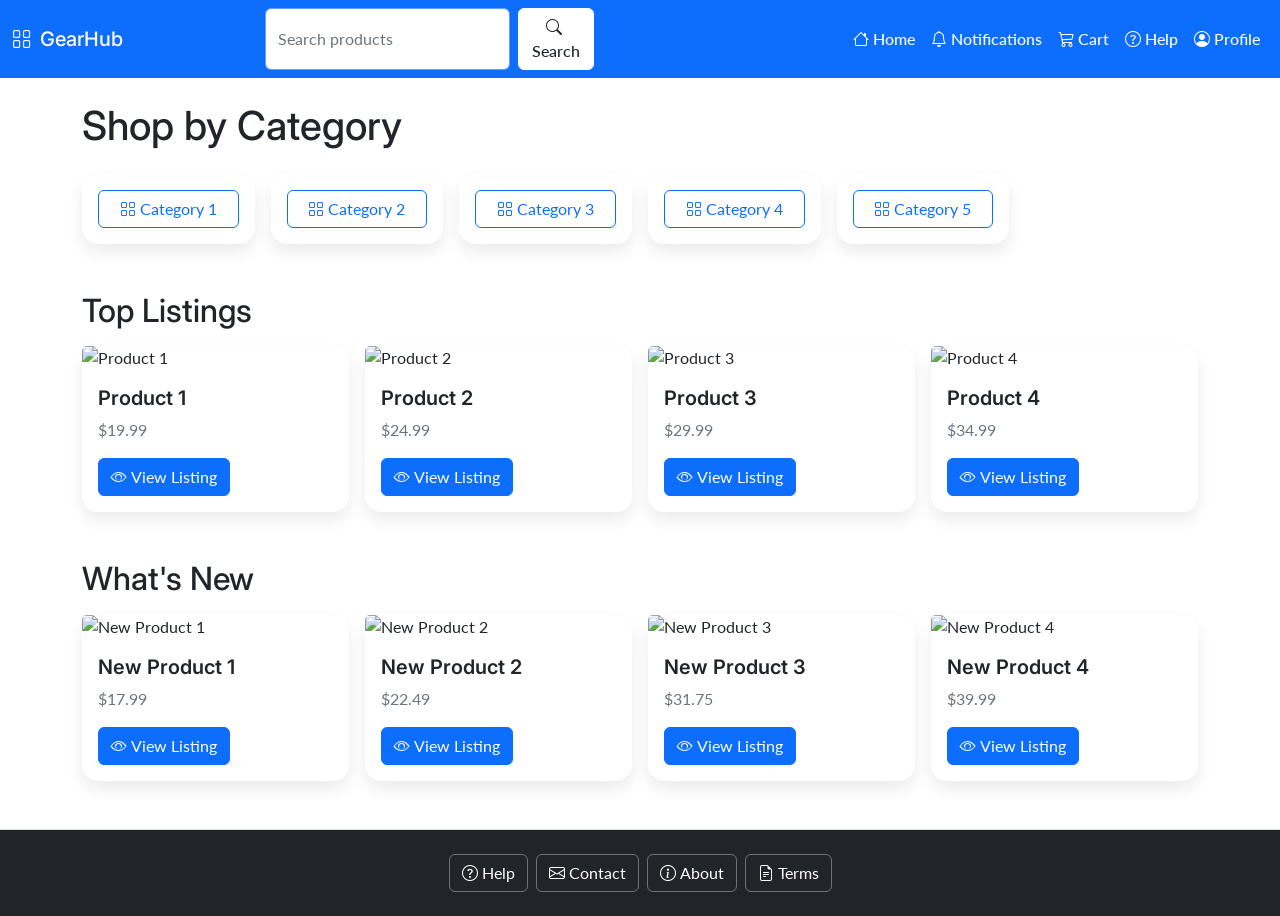
==== index.html @ 299115c6 "Adding HTMLs from Iteration 1 alongside the fixes required for font, iconography, color etc." ====
<!DOCTYPE html>
<html lang="en">
<head>
  <meta charset="UTF-8" />
  <meta name="viewport" content="width=device-width, initial-scale=1.0" />
  <title>GearHub Homepage</title>

  <link
    href="https://cdn.jsdelivr.net/npm/bootstrap@5.3.3/dist/css/bootstrap.min.css"
    rel="stylesheet"
  />
  <link
    rel="stylesheet"
    href="https://cdn.jsdelivr.net/npm/bootstrap-icons@1.11.3/font/bootstrap-icons.min.css"
  />
  <link rel="preconnect" href="https://fonts.googleapis.com" />
  <link rel="preconnect" href="https://fonts.gstatic.com" crossorigin />
  <link
    href="https://fonts.googleapis.com/css2?family=Inter:wght@600;700&family=Lato:wght@400;500&display=swap"
    rel="stylesheet"
  />

  <style>
    :root {
      --primary-color: #0d6efd;
      --secondary-color: #6c757d;
      --background-color: #ffffff;
      --footer-bg: #212529;
      --text-main: #212529;
    }

    body {
      background-color: var(--background-color);
      color: var(--text-main);
      font-family: 'Lato', sans-serif;
    }

    h1, h2, h3, h4, h5, h6,
    .navbar-brand {
      font-family: 'Inter', sans-serif;
    }

    h1, h2, h3 {
      font-weight: 700;
    }

    h4, h5, h6 {
      font-weight: 600;
    }

    .navbar {
      background-color: var(--primary-color) !important;
    }

    .navbar .nav-link,
    .navbar .navbar-brand {
      color: #ffffff !important;
      font-weight: 500;
    }

    .navbar .nav-link:hover,
    .navbar .nav-link:focus {
      color: #eaf2ff !important;
    }

    .navbar .form-control {
      background-color: #ffffff;
      color: #212529;
      border-color: rgba(255, 255, 255, 0.35);
    }

    .navbar .form-control::placeholder {
      color: #6c757d;
      opacity: 1;
    }

    .navbar .form-control:focus {
      color: #212529;
      background-color: #ffffff;
      border-color: #ffffff;
      box-shadow: 0 0 0 0.25rem rgba(13, 110, 253, 0.25);
    }

    .navbar .btn-search {
      background-color: #ffffff;
      color: #212529;
      border: 1px solid #ffffff;
      font-weight: 500;
    }

    .navbar .btn-search i,
    .navbar .btn-search span {
      color: #212529;
    }

    .navbar .btn-search:hover,
    .navbar .btn-search:focus {
      background-color: #f8f9fa;
      color: #212529;
      border-color: #f8f9fa;
    }

    .card {
      border: none;
      border-radius: 1rem;
      box-shadow: 0 0.5rem 1rem rgba(0, 0, 0, 0.08);
    }

    .category-card {
      transition: transform 0.2s ease;
    }

    .category-card:hover {
      transform: translateY(-4px);
    }

    .footer-dark {
      background-color: var(--footer-bg);
    }

    .footer-dark .btn {
      color: #ffffff;
      border-color: rgba(255, 255, 255, 0.35);
    }

    .footer-dark .btn:hover {
      background-color: rgba(255, 255, 255, 0.08);
      color: #ffffff;
    }
  </style>
</head>
<body>

  <nav class="navbar navbar-expand-lg navbar-dark">
    <div class="container-fluid">
      <a class="navbar-brand" href="index.html">
        <i class="bi bi-grid me-2"></i>GearHub
      </a>

      <button
        class="navbar-toggler"
        type="button"
        data-bs-toggle="collapse"
        data-bs-target="#mainNavbar"
        aria-controls="mainNavbar"
        aria-expanded="false"
        aria-label="Toggle navigation"
      >
        <span class="navbar-toggler-icon"></span>
      </button>

      <div class="collapse navbar-collapse" id="mainNavbar">
        <form class="d-flex mx-lg-auto my-2 my-lg-0" role="search">
          <input
            class="form-control me-2"
            type="search"
            placeholder="Search products"
            aria-label="Search products"
          />
          <button class="btn btn-search" type="submit">
            <i class="bi bi-search me-1"></i><span>Search</span>
          </button>
        </form>

        <ul class="navbar-nav ms-lg-auto mb-2 mb-lg-0">
          <li class="nav-item">
            <a class="nav-link active" href="index.html"><i class="bi bi-house me-1"></i>Home</a>
          </li>
          <li class="nav-item">
            <a class="nav-link" href="#"><i class="bi bi-bell me-1"></i>Notifications</a>
          </li>
          <li class="nav-item">
            <a class="nav-link" href="cart.html"><i class="bi bi-cart3 me-1"></i>Cart</a>
          </li>
          <li class="nav-item">
            <a class="nav-link" href="#"><i class="bi bi-question-circle me-1"></i>Help</a>
          </li>
          <li class="nav-item">
            <a class="nav-link" href="login.html"><i class="bi bi-person-circle me-1"></i>Profile</a>
          </li>
        </ul>
      </div>
    </div>
  </nav>

  <div class="container my-4">
    <section class="mb-5">
      <h2 class="h1 mb-4">Shop by Category</h2>
      <div class="row g-3">
        <div class="col-6 col-md-4 col-lg-2">
          <div class="card category-card">
            <div class="card-body text-center">
              <a href="search_browse_listings.html" class="btn btn-outline-primary w-100">
                <i class="bi bi-grid me-1"></i>Category 1
              </a>
            </div>
          </div>
        </div>

        <div class="col-6 col-md-4 col-lg-2">
          <div class="card category-card">
            <div class="card-body text-center">
              <a href="search_browse_listings.html" class="btn btn-outline-primary w-100">
                <i class="bi bi-grid me-1"></i>Category 2
              </a>
            </div>
          </div>
        </div>

        <div class="col-6 col-md-4 col-lg-2">
          <div class="card category-card">
            <div class="card-body text-center">
              <a href="search_browse_listings.html" class="btn btn-outline-primary w-100">
                <i class="bi bi-grid me-1"></i>Category 3
              </a>
            </div>
          </div>
        </div>

        <div class="col-6 col-md-4 col-lg-2">
          <div class="card category-card">
            <div class="card-body text-center">
              <a href="search_browse_listings.html" class="btn btn-outline-primary w-100">
                <i class="bi bi-grid me-1"></i>Category 4
              </a>
            </div>
          </div>
        </div>

        <div class="col-6 col-md-4 col-lg-2">
          <div class="card category-card">
            <div class="card-body text-center">
              <a href="search_browse_listings.html" class="btn btn-outline-primary w-100">
                <i class="bi bi-grid me-1"></i>Category 5
              </a>
            </div>
          </div>
        </div>
      </div>
    </section>

    <section class="mb-5">
      <h2 class="h2 mb-3">Top Listings</h2>
      <div class="row g-3">
        <div class="col-12 col-md-6 col-lg-3">
          <div class="card h-100">
            <img src="https://via.placeholder.com/300x200" class="card-img-top" alt="Product 1" />
            <div class="card-body">
              <h5 class="card-title">Product 1</h5>
              <p class="card-text text-secondary">$19.99</p>
              <a href="products.html" class="btn btn-primary">
                <i class="bi bi-eye me-1"></i>View Listing
              </a>
            </div>
          </div>
        </div>

        <div class="col-12 col-md-6 col-lg-3">
          <div class="card h-100">
            <img src="https://via.placeholder.com/300x200" class="card-img-top" alt="Product 2" />
            <div class="card-body">
              <h5 class="card-title">Product 2</h5>
              <p class="card-text text-secondary">$24.99</p>
              <a href="products.html" class="btn btn-primary">
                <i class="bi bi-eye me-1"></i>View Listing
              </a>
            </div>
          </div>
        </div>

        <div class="col-12 col-md-6 col-lg-3">
          <div class="card h-100">
            <img src="https://via.placeholder.com/300x200" class="card-img-top" alt="Product 3" />
            <div class="card-body">
              <h5 class="card-title">Product 3</h5>
              <p class="card-text text-secondary">$29.99</p>
              <a href="products.html" class="btn btn-primary">
                <i class="bi bi-eye me-1"></i>View Listing
              </a>
            </div>
          </div>
        </div>

        <div class="col-12 col-md-6 col-lg-3">
          <div class="card h-100">
            <img src="https://via.placeholder.com/300x200" class="card-img-top" alt="Product 4" />
            <div class="card-body">
              <h5 class="card-title">Product 4</h5>
              <p class="card-text text-secondary">$34.99</p>
              <a href="products.html" class="btn btn-primary">
                <i class="bi bi-eye me-1"></i>View Listing
              </a>
            </div>
          </div>
        </div>
      </div>
    </section>

    <section class="mb-5">
      <h2 class="h2 mb-3">What's New</h2>
      <div class="row g-3">
        <div class="col-12 col-md-6 col-lg-3">
          <div class="card h-100">
            <img src="https://via.placeholder.com/300x200" class="card-img-top" alt="New Product 1" />
            <div class="card-body">
              <h5 class="card-title">New Product 1</h5>
              <p class="card-text text-secondary">$17.99</p>
              <a href="products.html" class="btn btn-primary">
                <i class="bi bi-eye me-1"></i>View Listing
              </a>
            </div>
          </div>
        </div>

        <div class="col-12 col-md-6 col-lg-3">
          <div class="card h-100">
            <img src="https://via.placeholder.com/300x200" class="card-img-top" alt="New Product 2" />
            <div class="card-body">
              <h5 class="card-title">New Product 2</h5>
              <p class="card-text text-secondary">$22.49</p>
              <a href="products.html" class="btn btn-primary">
                <i class="bi bi-eye me-1"></i>View Listing
              </a>
            </div>
          </div>
        </div>

        <div class="col-12 col-md-6 col-lg-3">
          <div class="card h-100">
            <img src="https://via.placeholder.com/300x200" class="card-img-top" alt="New Product 3" />
            <div class="card-body">
              <h5 class="card-title">New Product 3</h5>
              <p class="card-text text-secondary">$31.75</p>
              <a href="products.html" class="btn btn-primary">
                <i class="bi bi-eye me-1"></i>View Listing
              </a>
            </div>
          </div>
        </div>

        <div class="col-12 col-md-6 col-lg-3">
          <div class="card h-100">
            <img src="https://via.placeholder.com/300x200" class="card-img-top" alt="New Product 4" />
            <div class="card-body">
              <h5 class="card-title">New Product 4</h5>
              <p class="card-text text-secondary">$39.99</p>
              <a href="products.html" class="btn btn-primary">
                <i class="bi bi-eye me-1"></i>View Listing
              </a>
            </div>
          </div>
        </div>
      </div>
    </section>
  </div>

  <footer class="footer-dark border-top py-4">
    <div class="container text-center">
      <div class="d-flex flex-wrap justify-content-center gap-2">
        <a href="#" class="btn btn-outline-light"><i class="bi bi-question-circle me-1"></i>Help</a>
        <a href="#" class="btn btn-outline-light"><i class="bi bi-envelope me-1"></i>Contact</a>
        <a href="#" class="btn btn-outline-light"><i class="bi bi-info-circle me-1"></i>About</a>
        <a href="#" class="btn btn-outline-light"><i class="bi bi-file-earmark-text me-1"></i>Terms</a>
      </div>
    </div>
  </footer>

  <script src="https://cdn.jsdelivr.net/npm/bootstrap@5.3.3/dist/js/bootstrap.bundle.min.js"></script>
</body>
</html>
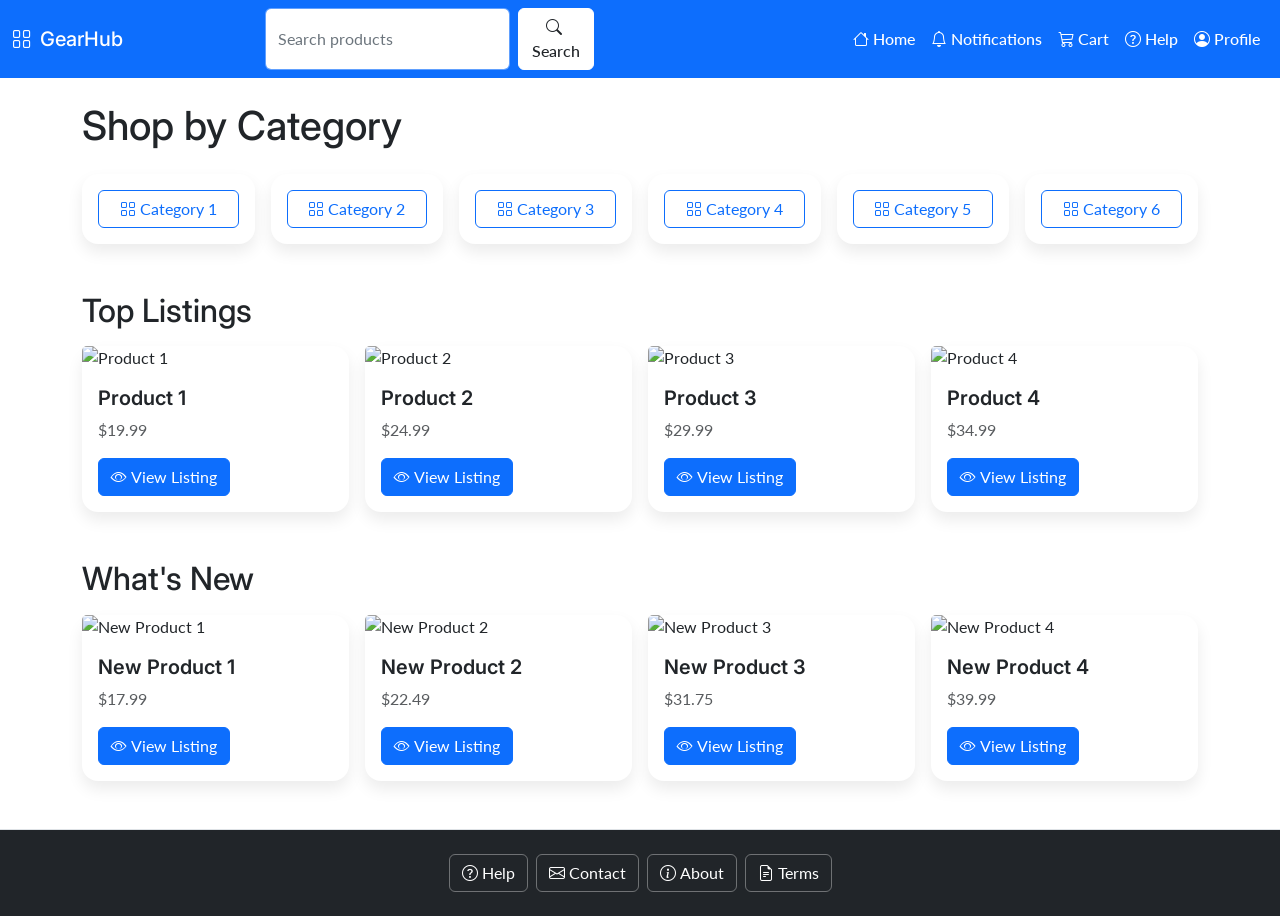
==== commit 09f32242: "devins changes" ====
--- a/index.html
+++ b/index.html
@@ -20,112 +20,15 @@
     rel="stylesheet"
   />
 
+  <link rel="stylesheet" href="styles.css" />
+
   <style>
-    :root {
-      --primary-color: #0d6efd;
-      --secondary-color: #6c757d;
-      --background-color: #ffffff;
-      --footer-bg: #212529;
-      --text-main: #212529;
-    }
-
-    body {
-      background-color: var(--background-color);
-      color: var(--text-main);
-      font-family: 'Lato', sans-serif;
-    }
-
-    h1, h2, h3, h4, h5, h6,
-    .navbar-brand {
-      font-family: 'Inter', sans-serif;
-    }
-
-    h1, h2, h3 {
-      font-weight: 700;
-    }
-
-    h4, h5, h6 {
-      font-weight: 600;
-    }
-
-    .navbar {
-      background-color: var(--primary-color) !important;
-    }
-
-    .navbar .nav-link,
-    .navbar .navbar-brand {
-      color: #ffffff !important;
-      font-weight: 500;
-    }
-
-    .navbar .nav-link:hover,
-    .navbar .nav-link:focus {
-      color: #eaf2ff !important;
-    }
-
-    .navbar .form-control {
-      background-color: #ffffff;
-      color: #212529;
-      border-color: rgba(255, 255, 255, 0.35);
-    }
-
-    .navbar .form-control::placeholder {
-      color: #6c757d;
-      opacity: 1;
-    }
-
-    .navbar .form-control:focus {
-      color: #212529;
-      background-color: #ffffff;
-      border-color: #ffffff;
-      box-shadow: 0 0 0 0.25rem rgba(13, 110, 253, 0.25);
-    }
-
-    .navbar .btn-search {
-      background-color: #ffffff;
-      color: #212529;
-      border: 1px solid #ffffff;
-      font-weight: 500;
-    }
-
-    .navbar .btn-search i,
-    .navbar .btn-search span {
-      color: #212529;
-    }
-
-    .navbar .btn-search:hover,
-    .navbar .btn-search:focus {
-      background-color: #f8f9fa;
-      color: #212529;
-      border-color: #f8f9fa;
-    }
-
-    .card {
-      border: none;
-      border-radius: 1rem;
-      box-shadow: 0 0.5rem 1rem rgba(0, 0, 0, 0.08);
-    }
-
     .category-card {
       transition: transform 0.2s ease;
     }
 
     .category-card:hover {
       transform: translateY(-4px);
-    }
-
-    .footer-dark {
-      background-color: var(--footer-bg);
-    }
-
-    .footer-dark .btn {
-      color: #ffffff;
-      border-color: rgba(255, 255, 255, 0.35);
-    }
-
-    .footer-dark .btn:hover {
-      background-color: rgba(255, 255, 255, 0.08);
-      color: #ffffff;
     }
   </style>
 </head>
@@ -236,6 +139,16 @@
             </div>
           </div>
         </div>
+
+        <div class="col-6 col-md-4 col-lg-2">
+          <div class="card category-card">
+            <div class="card-body text-center">
+              <a href="search_browse_listings.html" class="btn btn-outline-primary w-100">
+                <i class="bi bi-grid me-1"></i>Category 6
+              </a>
+            </div>
+          </div>
+        </div>
       </div>
     </section>
 
--- a/styles.css
+++ b/styles.css
@@ -0,0 +1,114 @@
+/* ===== GearHub — Shared Stylesheet ===== */
+
+/* --- Custom Properties --- */
+:root {
+  --primary-color: #0d6efd;
+  --secondary-color: #6c757d;
+  --background-color: #ffffff;
+  --footer-bg: #212529;
+  --text-main: #212529;
+}
+
+/* --- Base Typography --- */
+body {
+  background-color: var(--background-color);
+  color: var(--text-main);
+  font-family: 'Lato', sans-serif;
+}
+
+h1, h2, h3, h4, h5, h6,
+.navbar-brand {
+  font-family: 'Inter', sans-serif;
+}
+
+h1, h2, h3 {
+  font-weight: 700;
+}
+
+h4, h5, h6 {
+  font-weight: 600;
+}
+
+/* --- Navbar --- */
+.navbar {
+  background-color: var(--primary-color) !important;
+}
+
+.navbar .nav-link,
+.navbar .navbar-brand {
+  color: #ffffff !important;
+  font-weight: 500;
+}
+
+.navbar .nav-link:hover,
+.navbar .nav-link:focus {
+  color: #eaf2ff !important;
+}
+
+.navbar .form-control {
+  background-color: #ffffff;
+  color: #212529;
+  border-color: rgba(255, 255, 255, 0.35);
+}
+
+.navbar .form-control::placeholder {
+  color: #6c757d;
+  opacity: 1;
+}
+
+.navbar .form-control:focus {
+  color: #212529;
+  background-color: #ffffff;
+  border-color: #ffffff;
+  box-shadow: 0 0 0 0.25rem rgba(13, 110, 253, 0.25);
+}
+
+.navbar .btn-search {
+  background-color: #ffffff;
+  color: #212529;
+  border: 1px solid #ffffff;
+  font-weight: 500;
+}
+
+.navbar .btn-search i,
+.navbar .btn-search span {
+  color: #212529;
+}
+
+.navbar .btn-search:hover,
+.navbar .btn-search:focus {
+  background-color: #f8f9fa;
+  color: #212529;
+  border-color: #f8f9fa;
+}
+
+/* --- Cards --- */
+.card {
+  border: none;
+  border-radius: 1rem;
+  box-shadow: 0 0.5rem 1rem rgba(0, 0, 0, 0.08);
+}
+
+/* --- Footer --- */
+.footer-dark {
+  background-color: var(--footer-bg);
+}
+
+.footer-dark .btn {
+  color: #ffffff;
+  border-color: rgba(255, 255, 255, 0.35);
+}
+
+.footer-dark .btn:hover {
+  background-color: rgba(255, 255, 255, 0.08);
+  color: #ffffff;
+}
+
+/* --- Accessibility: WCAG AA contrast overrides --- */
+.text-secondary {
+  color: #595c5f !important;
+}
+
+.seller-box .text-secondary {
+  color: #595c5f !important;
+}
